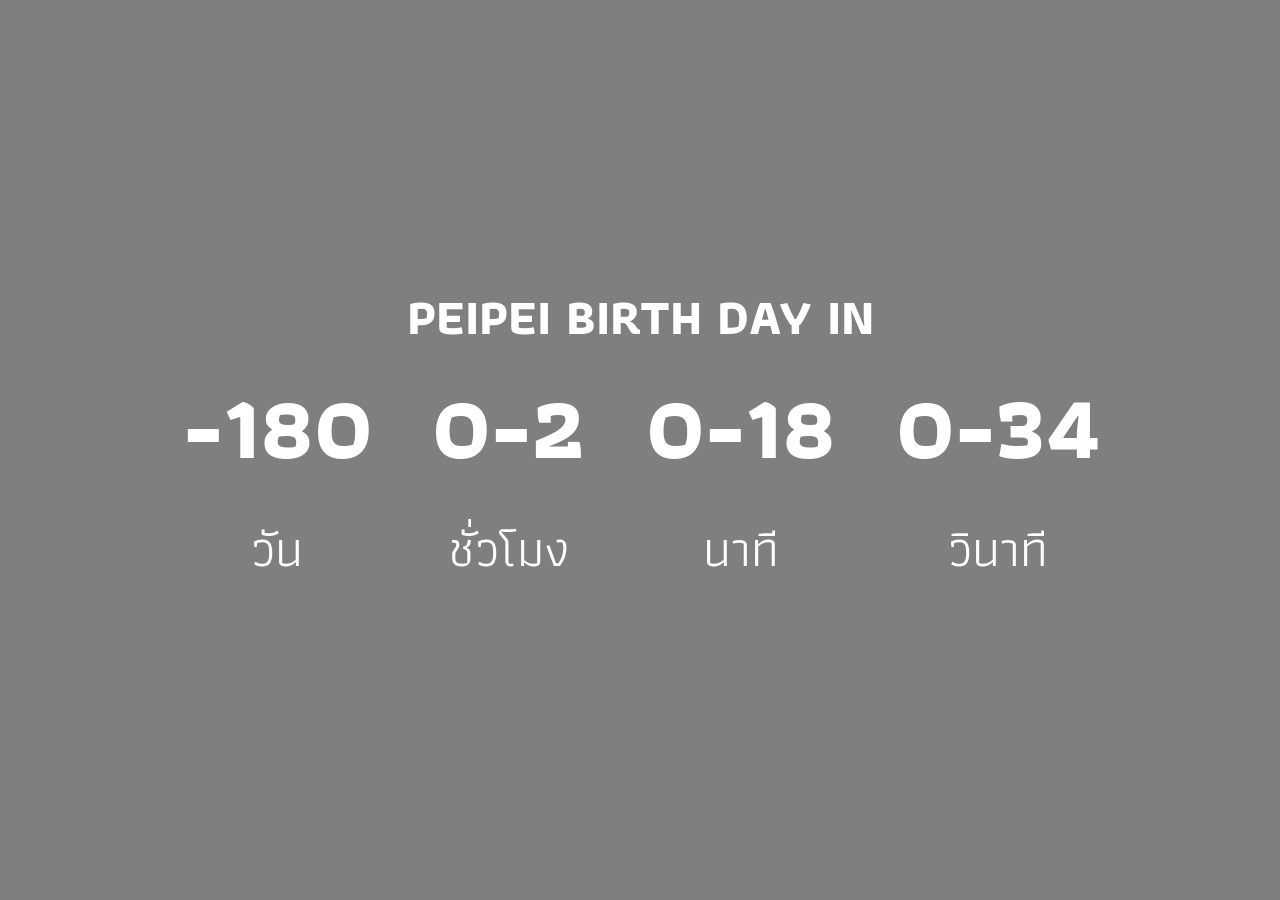
==== CountDown ปีใหม่/index.html @ 8b65df2a "Add files via upload" ====
<!DOCTYPE html>
<html lang="en">
<head>
    <meta charset="UTF-8">
    <meta name="viewport" content="width=device-width, initial-scale=1.0">
    <title>COUNTDOWN 2027</title>
    <link rel="stylesheet" href="style.css">
</head>
<body>
        <h1>PEIPEI BIRTH DAY IN  </h1>
        <div class="countdown" id="countdown">
            <div class="time">
                <h2 id="days">00</h2>
                <small>วัน</small>
            </div>
            <div class="time">
                <h2 id="hours">00</h2>
                <small>ชั่วโมง</small>
            </div>
            <div class="time">
                <h2 id="minutes">00</h2>
                <small>นาที</small>
            </div>
            <div class="time">
                <h2 id="seconds">00</h2>
                <small>วินาที</small>
            </div>
        </div>

    <script src="script.js"></script>
</body>
</html>
---- CountDown ปีใหม่/style.css ----
@import url('https://fonts.googleapis.com/css2?family=Athiti:wght@200;300;400;500;600;700&family=Charmonman:wght@400;700&family=Itim&family=Kanit&family=Mali:ital,wght@0,200;0,300;0,400;0,500;0,600;0,700;1,200;1,300;1,400;1,500;1,600;1,700&family=Mitr:wght@200;300;400;500;600;700&display=swap');

*{
    font-family: "Athiti", sans-serif;
    box-sizing: border-box;
    
}

body{
    
    background-image: url(https://cdn.pixabay.com/photo/2015/08/07/15/47/fireworks-879461_1280.jpg);
    background-repeat: no-repeat;
    background-size: cover;
    background-position: center center;
    border: 10px solid white;
    height: 100vh;
    display: flex;
    margin: 0;
    color: #fff;
    overflow: hidden;
    flex-direction: column;
    text-align: center;
    align-items: center;
    justify-content: center;
    min-height: 100vh;
}

body::after{
    content: "";
    position: absolute;
    top: 0;
    left: 0;
    width: 100%;
    height: 100%;
    background-color: rgba(0,0,0,0.5);
}

body *{
    z-index: 1;
}

h1{
    font-size: 50px;
    margin: -80px 0 40px;
}
.countdown{
    display: flex;
     transform: scale(2);
}

.time{
    font-size: 30px;
    display: flex;
    flex-direction: column;
    align-items: center;
    justify-content: center;
    margin: 15px;
}

.time h2{
    margin: 0 0 5px;
}

@media(max-width:500px){
     h1{
        font-size:35px;
    }
    .time{
        margin:5px;
    }
    .time h2{
        font-size:12px;
        margin:0;
    }
    .time small{
        font-size: 10px;
    }
}
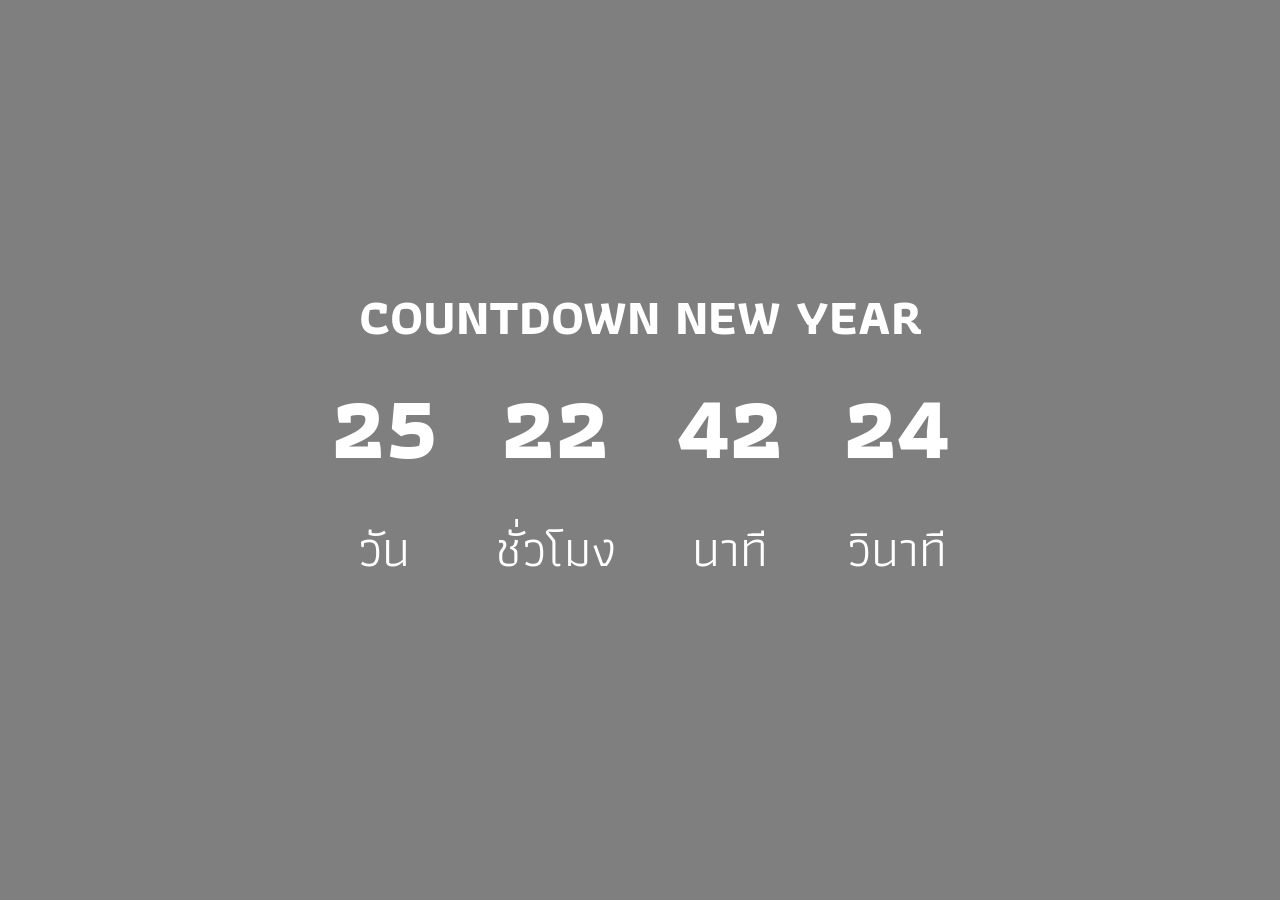
==== commit 85655840: "Update index.html" ====
--- a/CountDown ปีใหม่/index.html
+++ b/CountDown ปีใหม่/index.html
@@ -7,7 +7,7 @@
     <link rel="stylesheet" href="style.css">
 </head>
 <body>
-        <h1>PEIPEI BIRTH DAY IN  </h1>
+        <h1>COUNTDOWN NEW YEAR  </h1>
         <div class="countdown" id="countdown">
             <div class="time">
                 <h2 id="days">00</h2>
@@ -29,4 +29,4 @@
 
     <script src="script.js"></script>
 </body>
-</html>+</html>
